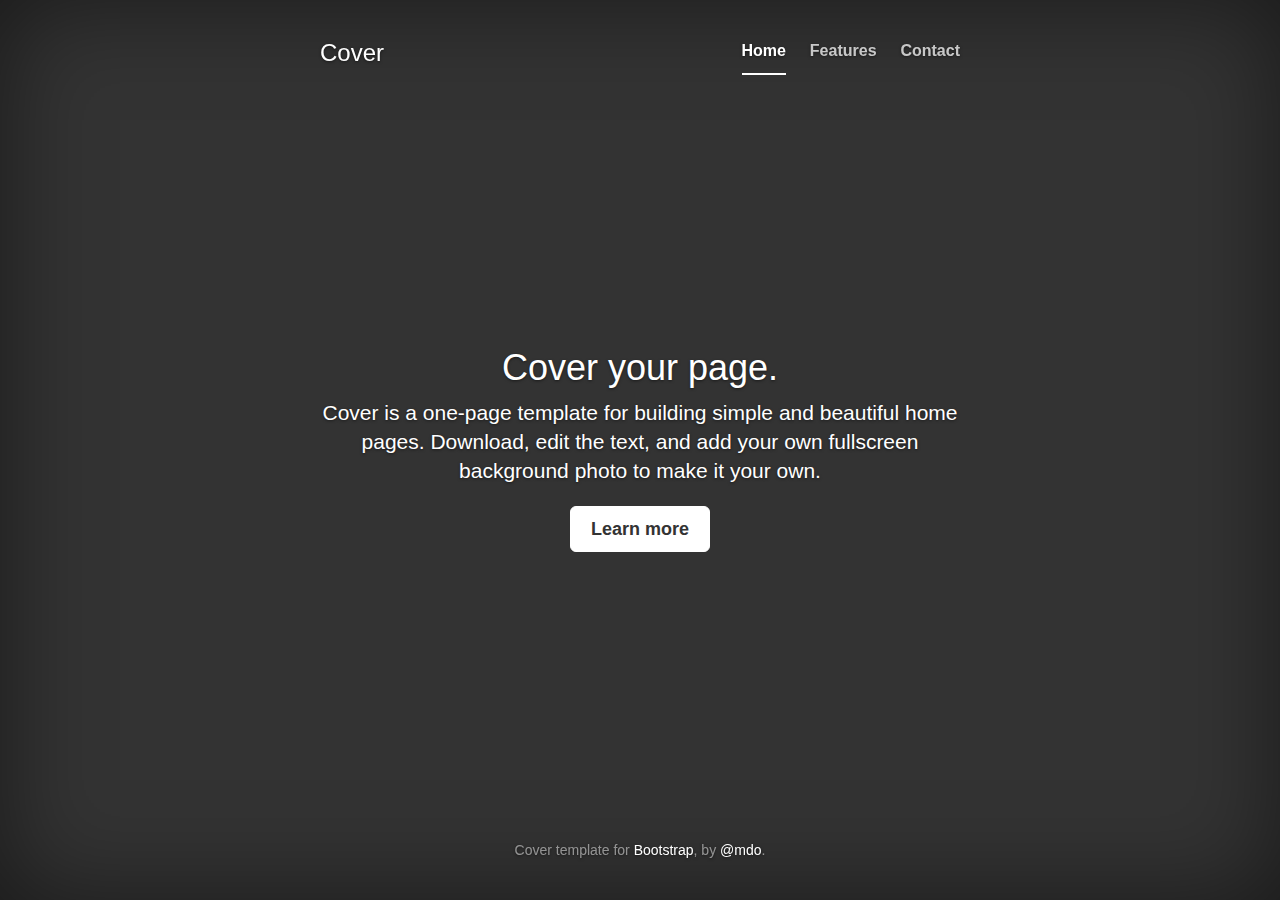
==== index.html @ 4d8edb28 "add initial bootstrap and javascript setup" ====
<!DOCTYPE html>
<html lang="en">
  <head>
    <meta charset="utf-8">
    <meta http-equiv="X-UA-Compatible" content="IE=edge">
    <meta name="viewport" content="width=device-width, initial-scale=1">
    <!-- The above 3 meta tags *must* come first in the head; any other head content must come *after* these tags -->
    <meta name="description" content="">
    <meta name="author" content="">

    <title>Survey Page</title>

    <!-- Bootstrap core CSS -->
    <link href="css/bootstrap.css" rel="stylesheet">

    <!-- Custom styles for this template -->
    <link href="css/cover.css" rel="stylesheet">
    <link href="css/styles.css" rel="stylesheet">

    <script src="js/jquery-1.12.4.js"></script>
    <script src="js/bootstrap.min.js"></script>
    <script src="js/scripts.js"></script>

  </head>

  <body>

    <div class="site-wrapper">

      <div class="site-wrapper-inner">

        <div class="cover-container">

          <div class="masthead clearfix">
            <div class="inner">
              <h3 class="masthead-brand">Cover</h3>
              <nav>
                <ul class="nav masthead-nav">
                  <li class="active"><a href="#">Home</a></li>
                  <li><a href="#">Features</a></li>
                  <li><a href="#">Contact</a></li>
                </ul>
              </nav>
            </div>
          </div>

          <div class="inner cover">
            <h1 class="cover-heading">Cover your page.</h1>
            <p class="lead">Cover is a one-page template for building simple and beautiful home pages. Download, edit the text, and add your own fullscreen background photo to make it your own.</p>
            <p class="lead">
              <a href="#" class="btn btn-lg btn-default">Learn more</a>
            </p>
          </div>

          <div class="mastfoot">
            <div class="inner">
              <p>Cover template for <a href="http://getbootstrap.com">Bootstrap</a>, by <a href="https://twitter.com/mdo">@mdo</a>.</p>
            </div>
          </div>

        </div>

      </div>

    </div>



  </body>
</html>
---- css/cover.css ----
/*
 * Globals
 */

/* Links */
a,
a:focus,
a:hover {
  color: #fff;
}

/* Custom default button */
.btn-default,
.btn-default:hover,
.btn-default:focus {
  color: #333;
  text-shadow: none; /* Prevent inheritance from `body` */
  background-color: #fff;
  border: 1px solid #fff;
}


/*
 * Base structure
 */

html,
body {
  height: 100%;
  background-color: #333;
}
body {
  color: #fff;
  text-align: center;
  text-shadow: 0 1px 3px rgba(0,0,0,.5);
}

/* Extra markup and styles for table-esque vertical and horizontal centering */
.site-wrapper {
  display: table;
  width: 100%;
  height: 100%; /* For at least Firefox */
  min-height: 100%;
  -webkit-box-shadow: inset 0 0 100px rgba(0,0,0,.5);
          box-shadow: inset 0 0 100px rgba(0,0,0,.5);
}
.site-wrapper-inner {
  display: table-cell;
  vertical-align: top;
}
.cover-container {
  margin-right: auto;
  margin-left: auto;
}

/* Padding for spacing */
.inner {
  padding: 30px;
}


/*
 * Header
 */
.masthead-brand {
  margin-top: 10px;
  margin-bottom: 10px;
}

.masthead-nav > li {
  display: inline-block;
}
.masthead-nav > li + li {
  margin-left: 20px;
}
.masthead-nav > li > a {
  padding-right: 0;
  padding-left: 0;
  font-size: 16px;
  font-weight: bold;
  color: #fff; /* IE8 proofing */
  color: rgba(255,255,255,.75);
  border-bottom: 2px solid transparent;
}
.masthead-nav > li > a:hover,
.masthead-nav > li > a:focus {
  background-color: transparent;
  border-bottom-color: #a9a9a9;
  border-bottom-color: rgba(255,255,255,.25);
}
.masthead-nav > .active > a,
.masthead-nav > .active > a:hover,
.masthead-nav > .active > a:focus {
  color: #fff;
  border-bottom-color: #fff;
}

@media (min-width: 768px) {
  .masthead-brand {
    float: left;
  }
  .masthead-nav {
    float: right;
  }
}


/*
 * Cover
 */

.cover {
  padding: 0 20px;
}
.cover .btn-lg {
  padding: 10px 20px;
  font-weight: bold;
}


/*
 * Footer
 */

.mastfoot {
  color: #999; /* IE8 proofing */
  color: rgba(255,255,255,.5);
}


/*
 * Affix and center
 */

@media (min-width: 768px) {
  /* Pull out the header and footer */
  .masthead {
    position: fixed;
    top: 0;
  }
  .mastfoot {
    position: fixed;
    bottom: 0;
  }
  /* Start the vertical centering */
  .site-wrapper-inner {
    vertical-align: middle;
  }
  /* Handle the widths */
  .masthead,
  .mastfoot,
  .cover-container {
    width: 100%; /* Must be percentage or pixels for horizontal alignment */
  }
}

@media (min-width: 992px) {
  .masthead,
  .mastfoot,
  .cover-container {
    width: 700px;
  }
}
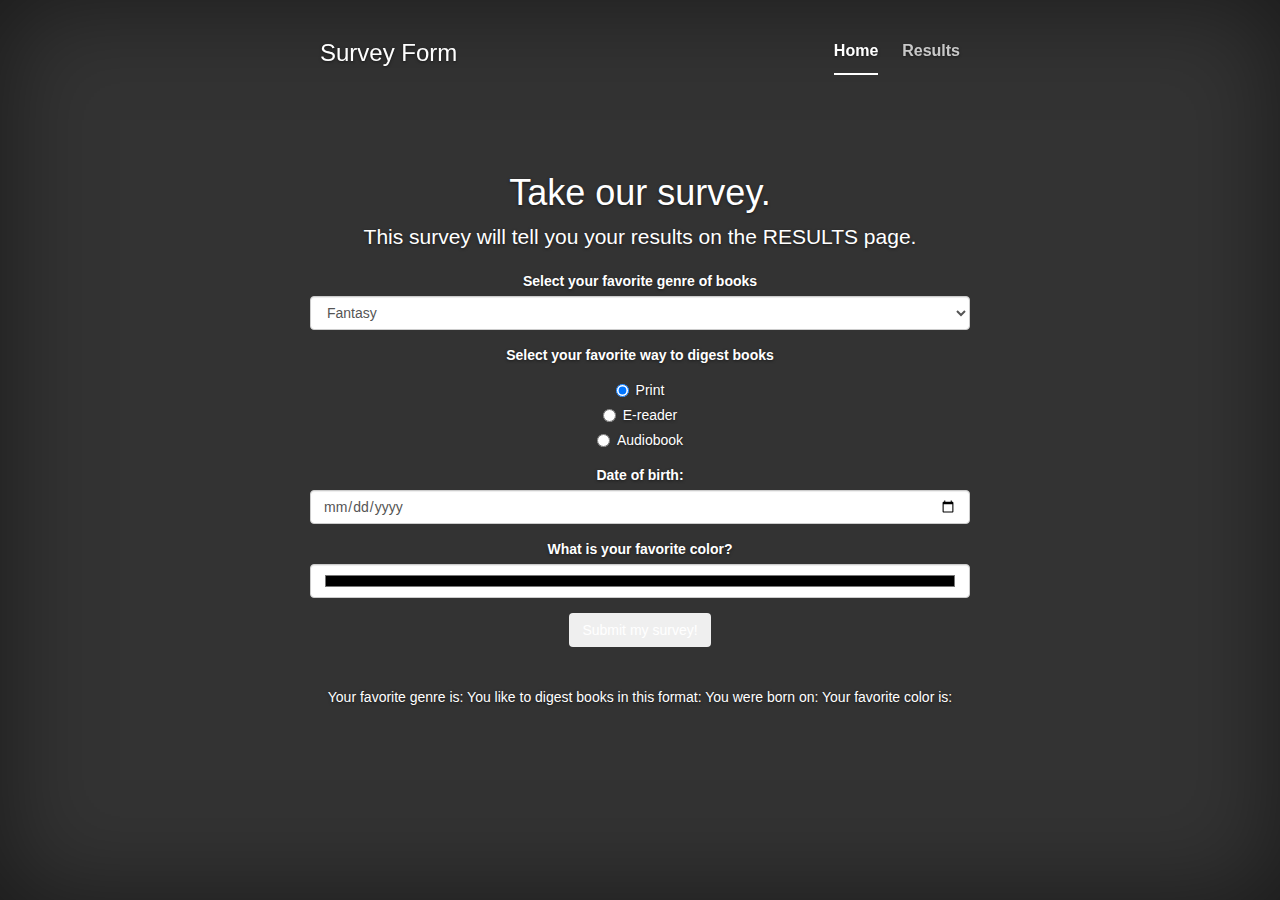
==== commit 981f94f7: "add survey buttons and javascript UI logic" ====
--- a/index.html
+++ b/index.html
@@ -8,7 +8,7 @@
     <meta name="description" content="">
     <meta name="author" content="">
 
-    <title>Survey Page</title>
+    <title>Survey Form</title>
 
     <!-- Bootstrap core CSS -->
     <link href="css/bootstrap.css" rel="stylesheet">
@@ -33,28 +33,69 @@
 
           <div class="masthead clearfix">
             <div class="inner">
-              <h3 class="masthead-brand">Cover</h3>
+              <h3 class="masthead-brand">Survey Form</h3>
               <nav>
                 <ul class="nav masthead-nav">
                   <li class="active"><a href="#">Home</a></li>
-                  <li><a href="#">Features</a></li>
-                  <li><a href="#">Contact</a></li>
+                  <li><a href="#">Results</a></li>
                 </ul>
               </nav>
             </div>
           </div>
 
           <div class="inner cover">
-            <h1 class="cover-heading">Cover your page.</h1>
-            <p class="lead">Cover is a one-page template for building simple and beautiful home pages. Download, edit the text, and add your own fullscreen background photo to make it your own.</p>
-            <p class="lead">
-              <a href="#" class="btn btn-lg btn-default">Learn more</a>
+            <h1 class="cover-heading">Take our survey.</h1>
+            <p class="lead">This survey will tell you your results on the RESULTS page.</p>
+            <form id="survey-answers">
+              <div class="form-group">
+                <label for="genre">Select your favorite genre of books</label>
+                <select class="form-control" id="genre">
+                  <option>Fantasy</option>
+                  <option>Romance</option>
+                  <option>Self-Help</option>
+                </select>
+              </div>
+              <div class="form-group">
+                <label for="format">Select your favorite way to digest books</label>
+                <div class="radio">
+                  <label>
+                    <input type="radio" name="style" value="print" checked>
+                    Print
+                  </label>
+                </div>
+                <div class="radio">
+                  <label>
+                    <input type="radio" name="style" value="e-reader">
+                    E-reader
+                  </label>
+                </div>
+                <div class="radio">
+                  <label>
+                    <input type="radio" name="style" value="audiobook">
+                    Audiobook
+                  </label>
+                </div>
+              </div>
+              <div class ="form-group">
+                <label for="birthdate">Date of birth:</label>
+                <input id="birthdate" class="form-control" type="date">
+              </div>
+              <div class="form-group">
+                <label for="color">What is your favorite color?</label>
+                <input id="color" class="form-control" type="color">
+              </div>
+              <button type="submit" class="btn">Submit my survey!</button>
+            </form>
             </p>
           </div>
-
-          <div class="mastfoot">
+          <div class="survey-results">
             <div class="inner">
-              <p>Cover template for <a href="http://getbootstrap.com">Bootstrap</a>, by <a href="https://twitter.com/mdo">@mdo</a>.</p>
+              <p>
+                Your favorite genre is: <span class="genre"></span>
+                You like to digest books in this format: <span class="format"></span>
+                You were born on: <span class="birthdate"></span>
+                Your favorite color is: <span class="color"></span>
+              </p>
             </div>
           </div>
 
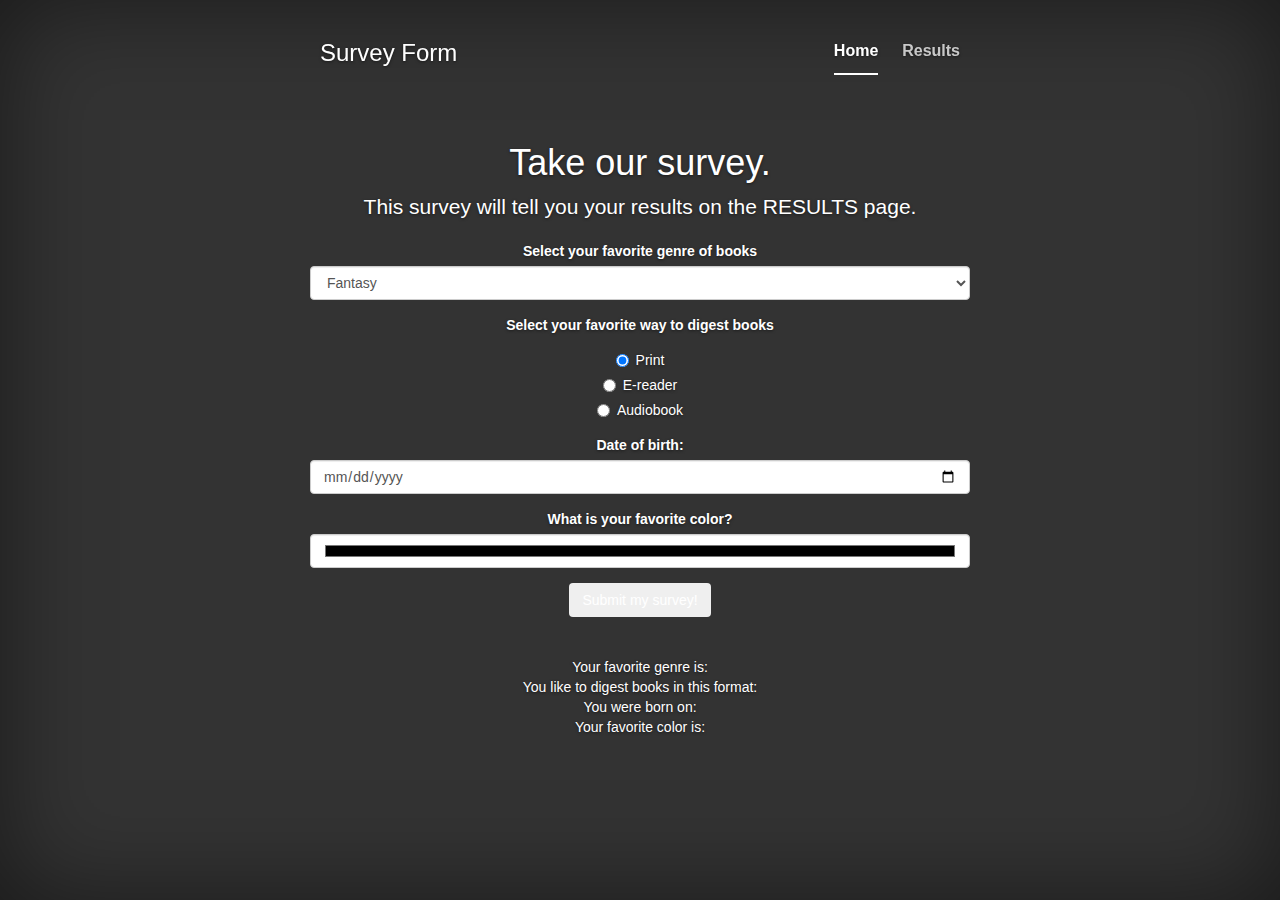
==== commit c8700a76: "add the logic that will display the survey results" ====
--- a/index.html
+++ b/index.html
@@ -91,10 +91,10 @@
           <div class="survey-results">
             <div class="inner">
               <p>
-                Your favorite genre is: <span class="genre"></span>
-                You like to digest books in this format: <span class="format"></span>
-                You were born on: <span class="birthdate"></span>
-                Your favorite color is: <span class="color"></span>
+                Your favorite genre is: <span class="genre"></span><br>
+                You like to digest books in this format: <span class="format"></span><br>
+                You were born on: <span class="birthdate"></span><br>
+                Your favorite color is: <span class="color"></span><br>
               </p>
             </div>
           </div>
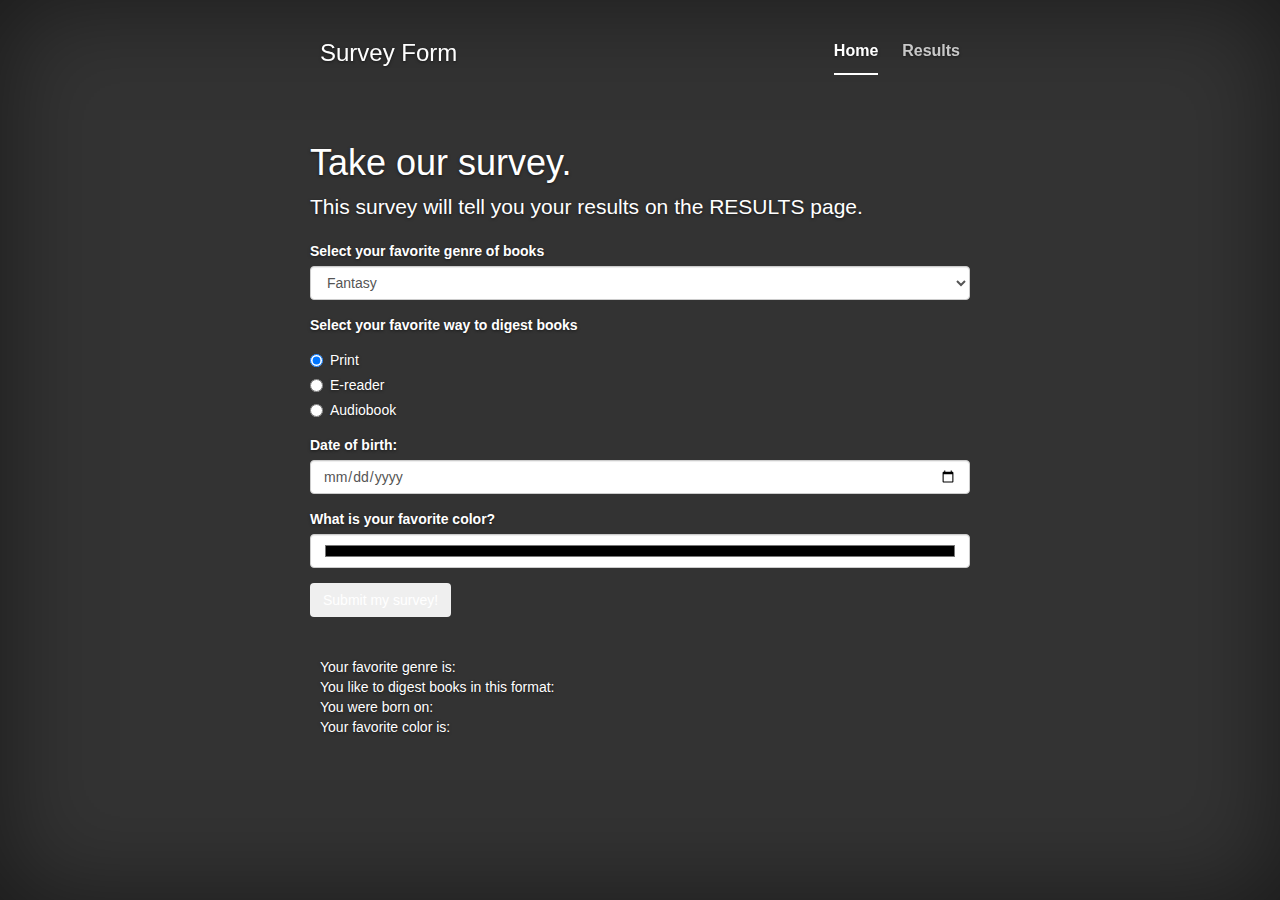
==== commit d959e7a7: "add business logic division in js" ====
--- a/index.html
+++ b/index.html
@@ -42,63 +42,63 @@
               </nav>
             </div>
           </div>
-
-          <div class="inner cover">
-            <h1 class="cover-heading">Take our survey.</h1>
-            <p class="lead">This survey will tell you your results on the RESULTS page.</p>
-            <form id="survey-answers">
-              <div class="form-group">
-                <label for="genre">Select your favorite genre of books</label>
-                <select class="form-control" id="genre">
-                  <option>Fantasy</option>
-                  <option>Romance</option>
-                  <option>Self-Help</option>
-                </select>
-              </div>
-              <div class="form-group">
-                <label for="format">Select your favorite way to digest books</label>
-                <div class="radio">
-                  <label>
-                    <input type="radio" name="style" value="print" checked>
-                    Print
-                  </label>
+          <div class="survey-page">
+            <div class="inner cover">
+              <h1 class="cover-heading">Take our survey.</h1>
+              <p class="lead">This survey will tell you your results on the RESULTS page.</p>
+              <form id="survey-answers">
+                <div class="form-group">
+                  <label for="genre">Select your favorite genre of books</label>
+                  <select class="form-control" id="genre">
+                    <option>Fantasy</option>
+                    <option>Romance</option>
+                    <option>Self-Help</option>
+                  </select>
                 </div>
-                <div class="radio">
-                  <label>
-                    <input type="radio" name="style" value="e-reader">
-                    E-reader
-                  </label>
+                <div class="form-group">
+                  <label for="format">Select your favorite way to digest books</label>
+                  <div class="radio">
+                    <label>
+                      <input type="radio" name="style" value="print" checked>
+                      Print
+                    </label>
+                  </div>
+                  <div class="radio">
+                    <label>
+                      <input type="radio" name="style" value="e-reader">
+                      E-reader
+                    </label>
+                  </div>
+                  <div class="radio">
+                    <label>
+                      <input type="radio" name="style" value="audiobook">
+                      Audiobook
+                    </label>
+                  </div>
                 </div>
-                <div class="radio">
-                  <label>
-                    <input type="radio" name="style" value="audiobook">
-                    Audiobook
-                  </label>
+                <div class ="form-group">
+                  <label for="birthdate">Date of birth:</label>
+                  <input id="birthdate" class="form-control" type="date">
                 </div>
-              </div>
-              <div class ="form-group">
-                <label for="birthdate">Date of birth:</label>
-                <input id="birthdate" class="form-control" type="date">
-              </div>
-              <div class="form-group">
-                <label for="color">What is your favorite color?</label>
-                <input id="color" class="form-control" type="color">
-              </div>
-              <button type="submit" class="btn">Submit my survey!</button>
-            </form>
-            </p>
-          </div>
-          <div class="survey-results">
-            <div class="inner">
-              <p>
-                Your favorite genre is: <span class="genre"></span><br>
-                You like to digest books in this format: <span class="format"></span><br>
-                You were born on: <span class="birthdate"></span><br>
-                Your favorite color is: <span class="color"></span><br>
+                <div class="form-group">
+                  <label for="color">What is your favorite color?</label>
+                  <input id="color" class="form-control" type="color">
+                </div>
+                <button type="submit" class="btn">Submit my survey!</button>
+              </form>
               </p>
             </div>
+            <div class="survey-results">
+              <div class="inner">
+                <p>
+                  Your favorite genre is: <span class="genre"></span><br>
+                  You like to digest books in this format: <span class="style"></span><br>
+                  You were born on: <span class="birthdate"></span><br>
+                  Your favorite color is: <span class="color"></span><br>
+                </p>
+              </div>
+            </div>
           </div>
-
         </div>
 
       </div>
--- a/css/styles.css
+++ b/css/styles.css
@@ -0,0 +1,3 @@
+.survey-page {
+  text-align: left;
+}
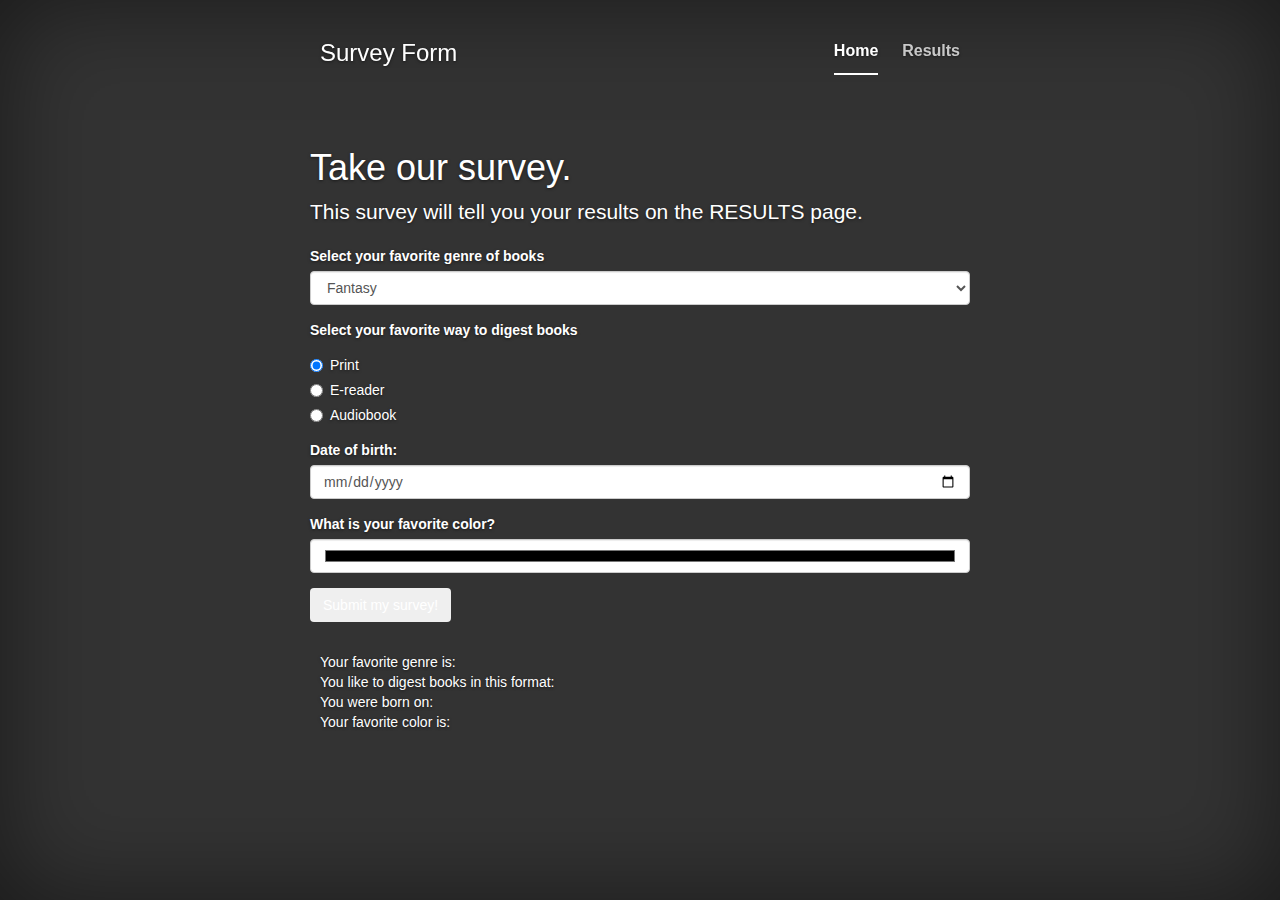
==== commit 32119431: "finish the display page and complete functionality" ====
--- a/index.html
+++ b/index.html
@@ -7,37 +7,27 @@
     <!-- The above 3 meta tags *must* come first in the head; any other head content must come *after* these tags -->
     <meta name="description" content="">
     <meta name="author" content="">
-
     <title>Survey Form</title>
-
     <!-- Bootstrap core CSS -->
     <link href="css/bootstrap.css" rel="stylesheet">
-
     <!-- Custom styles for this template -->
     <link href="css/cover.css" rel="stylesheet">
     <link href="css/styles.css" rel="stylesheet">
-
     <script src="js/jquery-1.12.4.js"></script>
     <script src="js/bootstrap.min.js"></script>
     <script src="js/scripts.js"></script>
-
   </head>
-
   <body>
-
     <div class="site-wrapper">
-
       <div class="site-wrapper-inner">
-
         <div class="cover-container">
-
           <div class="masthead clearfix">
             <div class="inner">
               <h3 class="masthead-brand">Survey Form</h3>
               <nav>
                 <ul class="nav masthead-nav">
                   <li class="active"><a href="#">Home</a></li>
-                  <li><a href="#">Results</a></li>
+                  <li><a href="results.html">Results</a></li>
                 </ul>
               </nav>
             </div>
@@ -46,10 +36,10 @@
             <div class="inner cover">
               <h1 class="cover-heading">Take our survey.</h1>
               <p class="lead">This survey will tell you your results on the RESULTS page.</p>
-              <form id="survey-answers">
+              <form id="survey-answers" action="results.html" method="GET">
                 <div class="form-group">
                   <label for="genre">Select your favorite genre of books</label>
-                  <select class="form-control" id="genre">
+                  <select class="form-control" id="genre" name="genre">
                     <option>Fantasy</option>
                     <option>Romance</option>
                     <option>Self-Help</option>
@@ -78,15 +68,14 @@
                 </div>
                 <div class ="form-group">
                   <label for="birthdate">Date of birth:</label>
-                  <input id="birthdate" class="form-control" type="date">
+                  <input id="birthdate" class="form-control" type="date" name="birthdate">
                 </div>
                 <div class="form-group">
                   <label for="color">What is your favorite color?</label>
-                  <input id="color" class="form-control" type="color">
+                  <input id="color" class="form-control" type="color" name="color">
                 </div>
                 <button type="submit" class="btn">Submit my survey!</button>
               </form>
-              </p>
             </div>
             <div class="survey-results">
               <div class="inner">
@@ -100,12 +89,7 @@
             </div>
           </div>
         </div>
-
       </div>
-
     </div>
-
-
-
   </body>
 </html>
